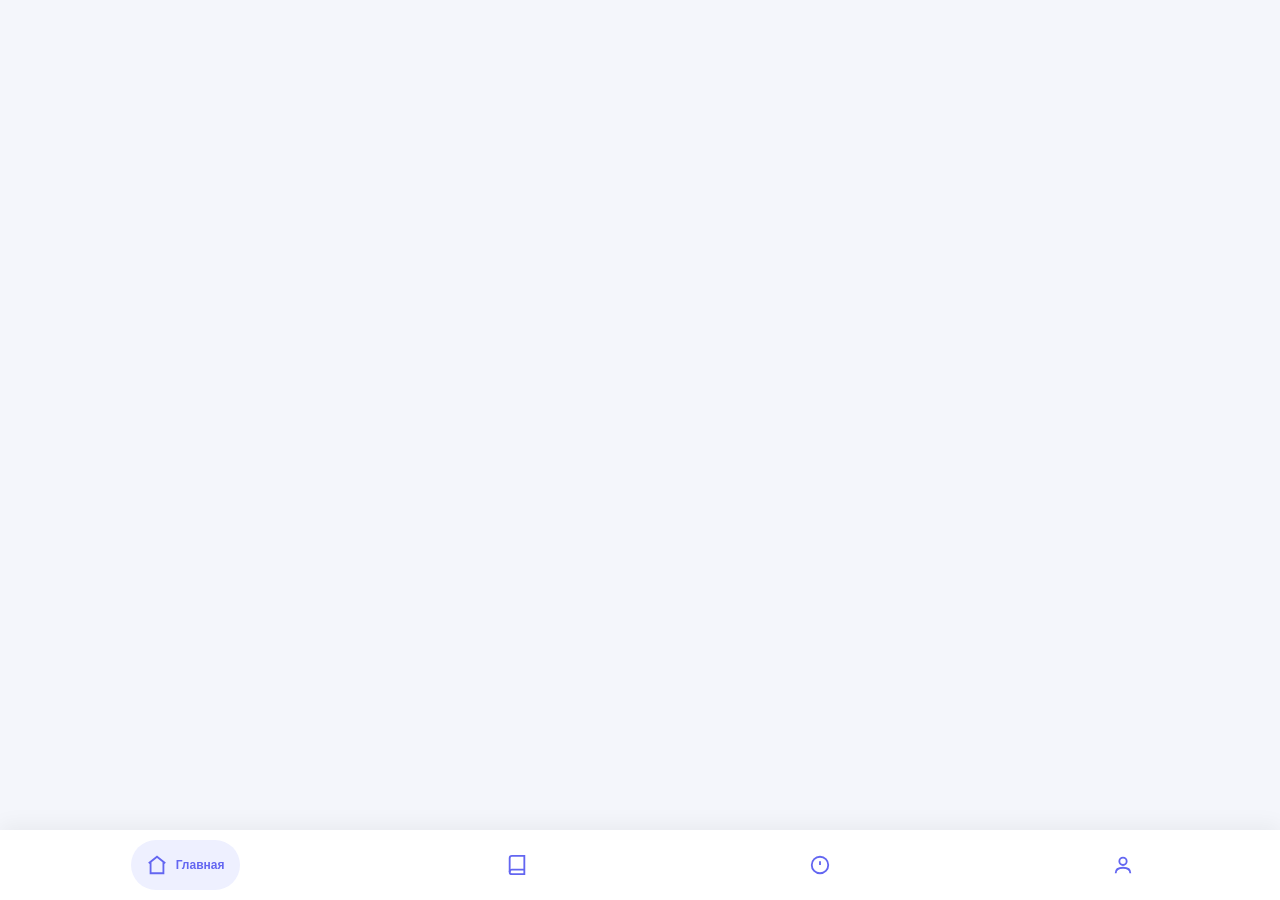
==== home.html @ 5154f785 "Add files via upload" ====
<!DOCTYPE html>
<html lang="ky">
<head>
  <meta charset="UTF-8">
  <meta name="viewport" content="width=device-width, initial-scale=1.0">
  <style>
    * { margin:0; padding:0; box-sizing:border-box; -webkit-tap-highlight-color:transparent; }
    body { min-height:100vh; background:#f4f6fb; font-family: sans-serif; }

    .navbar {
        position:fixed;
        bottom:0;
        left:0;
        width:100%;
        height:70px;
        background:#fff;
        display:flex;
        justify-content:space-around;
        align-items:center;
        box-shadow: 0 -5px 20px rgba(0,0,0,.05);
        z-index:1000;
        padding: 0 5px;
    }

    .nav-item {
        position: relative;
        height: 50px;
        display: flex;
        align-items: center;
        justify-content: center;
        padding: 0 15px;
        border-radius: 25px;
        text-decoration: none;
        color: #6366f1;
        transition: 0.4s cubic-bezier(0.4, 0, 0.2, 1);
        z-index: 2;
    }

    /* Индикаторду баскычтардын алдына коюу */
    .indicator {
        position: absolute;
        top: 10px;
        height: 50px;
        background: #eef0ff;
        border-radius: 25px;
        transition: 0.4s cubic-bezier(0.4, 0, 0.2, 1);
        z-index: 1;
    }

    .nav-item span {
        font-size: 12px;
        font-weight: 600;
        margin-left: 0;
        opacity: 0;
        width: 0;
        overflow: hidden;
        transition: 0.4s ease;
        white-space: nowrap;
    }

    .nav-item.active span {
        margin-left: 8px;
        width: auto;
        opacity: 1;
    }

    svg { width: 22px; height: 22px; stroke: currentColor; stroke-width: 2; fill: none; flex-shrink: 0; }
  </style>
</head>
<body>

<nav class="navbar">
    <div class="indicator" id="indicator"></div>

    <a href="#" class="nav-item active" onclick="update(this)">
        <svg viewBox="0 0 24 24"><path d="M3 10L12 3L21 10"></path><path d="M5 9V21H19V9"></path></svg>
        <span>Главная</span>
    </a>
    <a href="#" class="nav-item" onclick="update(this)">
        <svg viewBox="0 0 24 24"><path d="M4 19.5A2.5 2.5 0 0 1 6.5 17H20"></path><path d="M6.5 2H20V22H6.5A2.5 2.5 0 0 1 4 19.5V4.5A2.5 2.5 0 0 1 6.5 2Z"></path></svg>
        <span>Предмет</span>
    </a>
    <a href="#" class="nav-item" onclick="update(this)">
        <svg viewBox="0 0 24 24"><circle cx="12" cy="12" r="9"></circle><path d="M12 8V12"></path><path d="M12 16H12.01"></path></svg>
        <span>Тесты</span>
    </a>
    <a href="#" class="nav-item" onclick="update(this)">
        <svg viewBox="0 0 24 24"><circle cx="12" cy="8" r="4"></circle><path d="M4 21C4 17 7 15 12 15C17 15 20 17 20 21"></path></svg>
        <span>Профиль</span>
    </a>
</nav>

<script>
    const indicator = document.getElementById('indicator');

    function update(el) {
        document.querySelectorAll('.nav-item').forEach(i => i.classList.remove('active'));
        el.classList.add('active');

        // Индикатордун көлөмүн активдүү баскычтын көлөмүнө дал келтирүү
        indicator.style.width = el.offsetWidth + 'px';
        indicator.style.left = el.offsetLeft + 'px';
    }

    // Барак жүктөлгөндө индикаторду орнотуу
    window.onload = () => update(document.querySelector('.nav-item.active'));
</script>

</body>
</html>
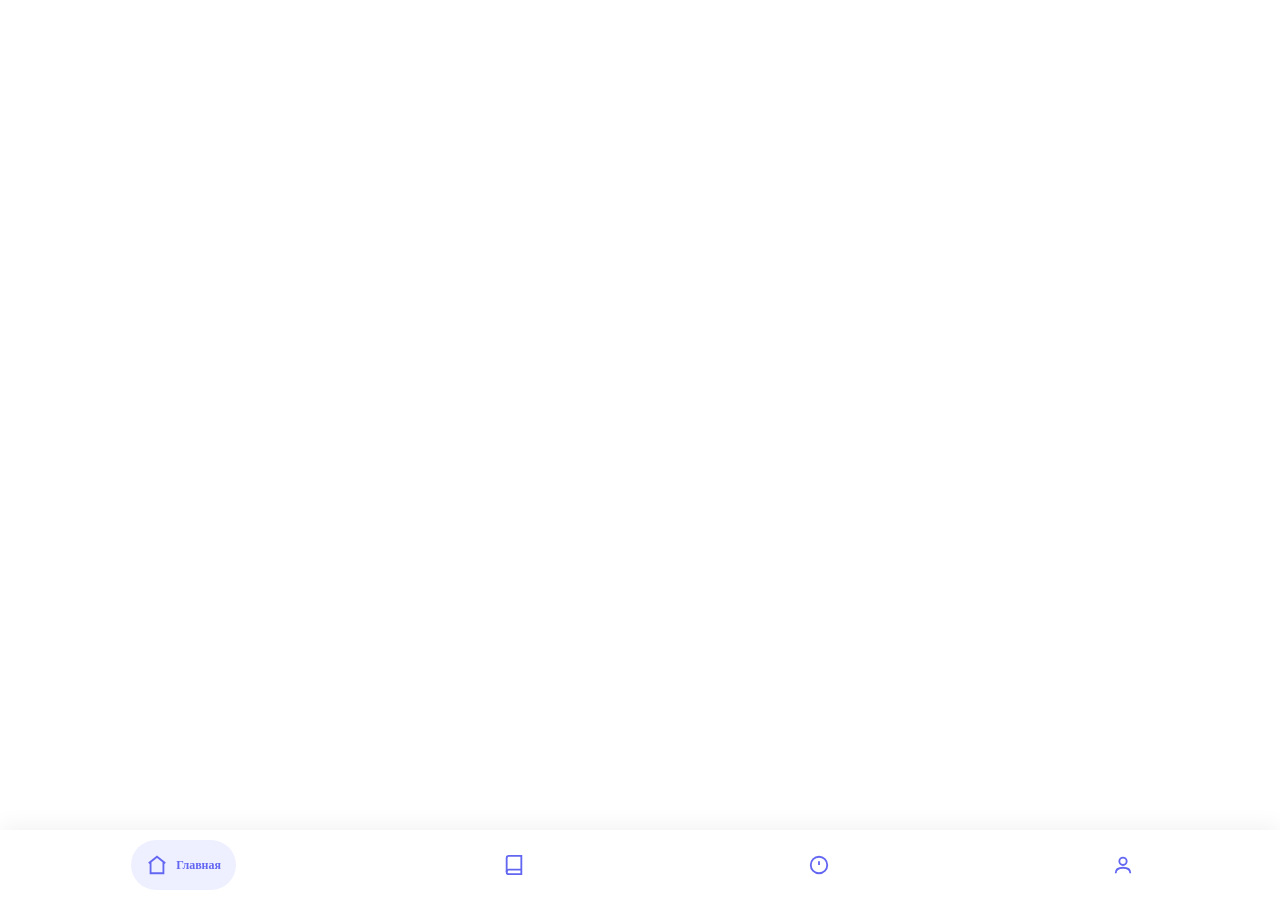
==== commit e9d73fbd: "Update home.html" ====
--- a/home.html
+++ b/home.html
@@ -5,8 +5,18 @@
   <meta name="viewport" content="width=device-width, initial-scale=1.0">
   <style>
     * { margin:0; padding:0; box-sizing:border-box; -webkit-tap-highlight-color:transparent; }
-    body { min-height:100vh; background:#f4f6fb; font-family: sans-serif; }
+    html, body {
+    margin: 0;
+    padding: 0;
+    min-height: 100vh;
+}
 
+body {
+    background-image: url('Fon.jpg');
+    background-size: cover;
+    background-position: top center; /* Сүрөттү жогору жакка бекитет */
+    background-repeat: no-repeat;
+}
     .navbar {
         position:fixed;
         bottom:0;
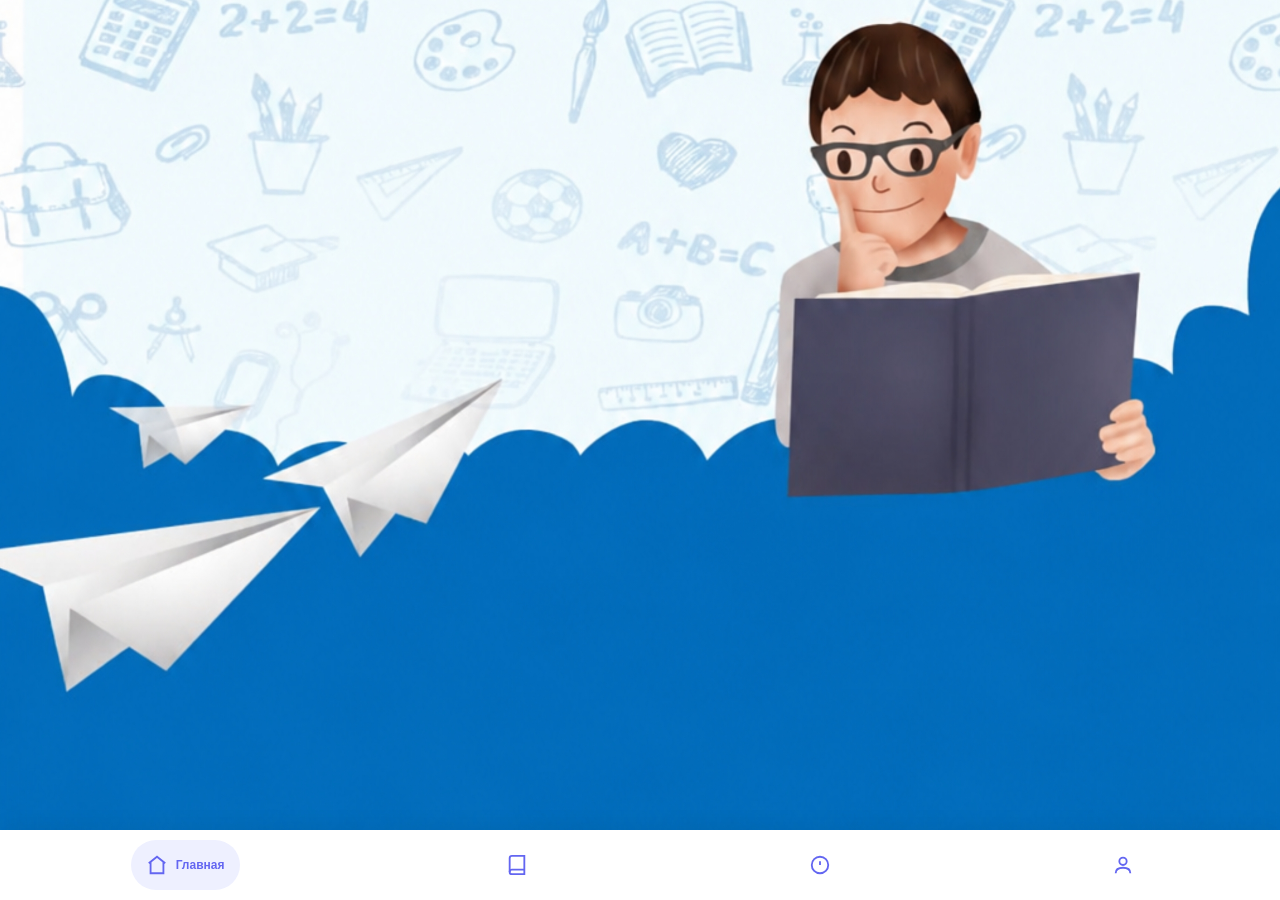
==== commit c622713a: "Update home.html" ====
--- a/home.html
+++ b/home.html
@@ -16,6 +16,7 @@
     background-size: cover;
     background-position: top center; /* Сүрөттү жогору жакка бекитет */
     background-repeat: no-repeat;
+  font-family: sans-serif;
 }
     .navbar {
         position:fixed;
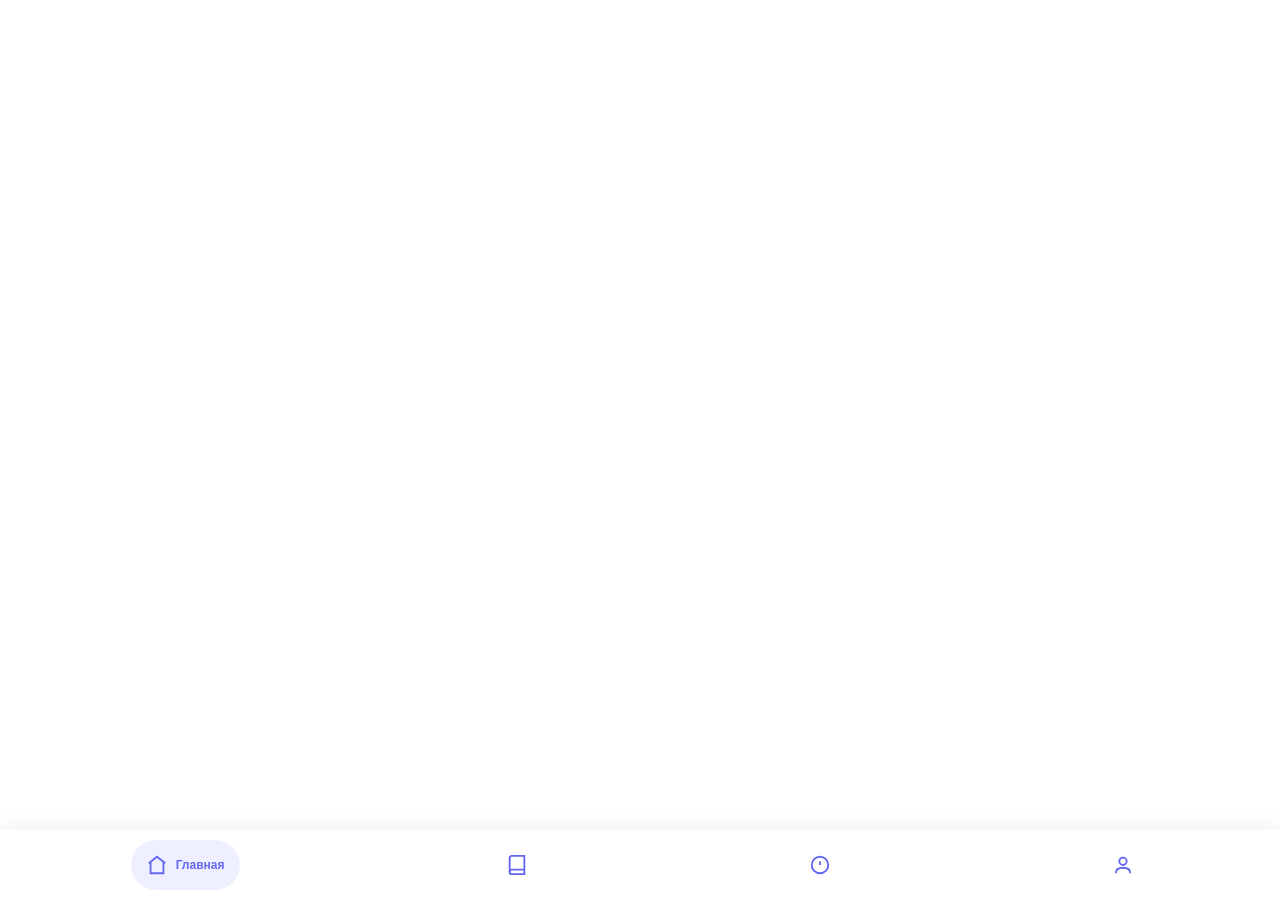
==== commit 115fdc09: "Update home.html" ====
--- a/home.html
+++ b/home.html
@@ -12,9 +12,9 @@
 }
 
 body {
-    background-image: url('Fon.jpg');
+    background-image: url('Fon2.jpg');
     background-size: cover;
-    background-position: top center; /* Сүрөттү жогору жакка бекитет */
+    background-position: top center; 
     background-repeat: no-repeat;
   font-family: sans-serif;
 }
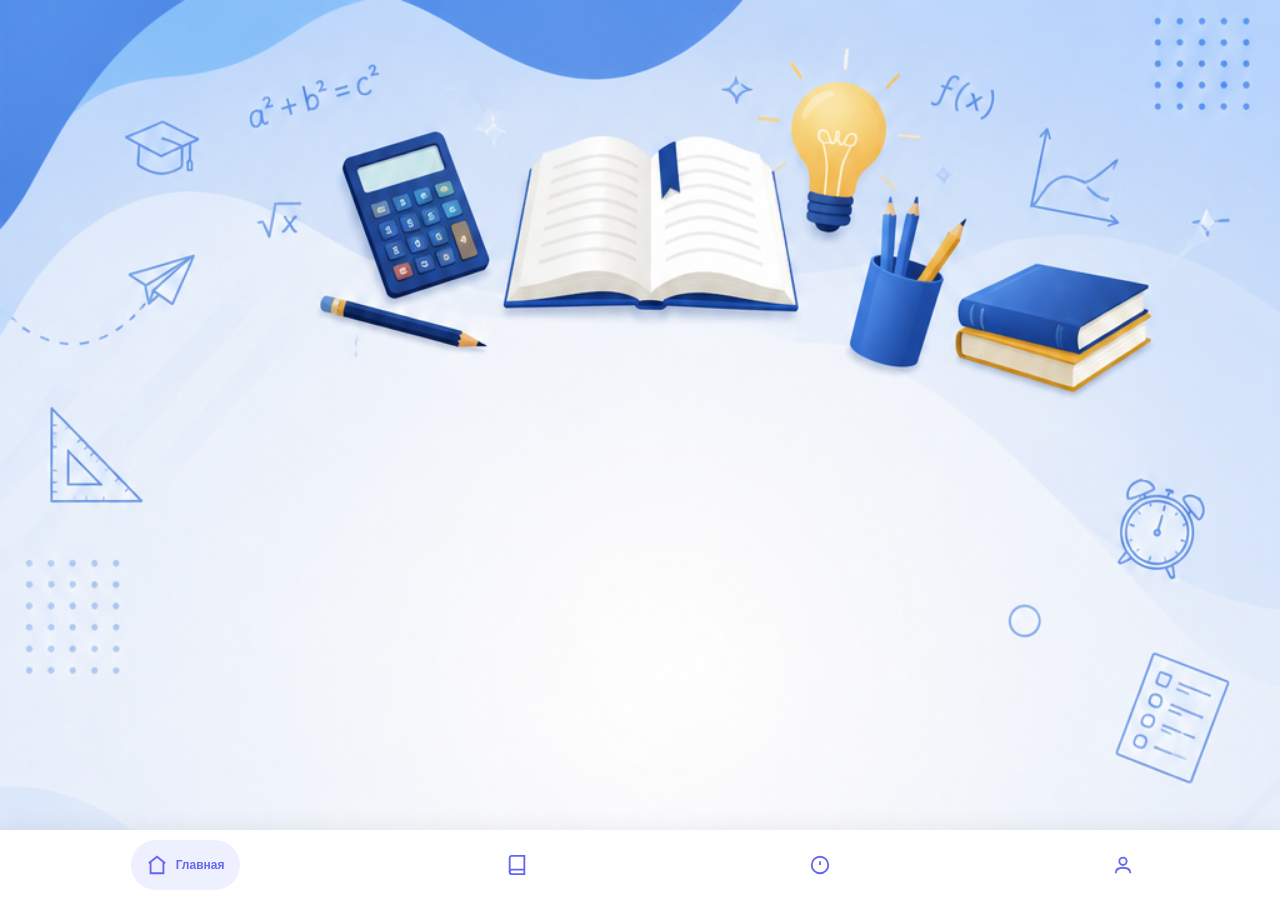
==== commit 07e767b7: "Change background image from Fon2.jpg to Fon2.png" ====
--- a/home.html
+++ b/home.html
@@ -12,7 +12,7 @@
 }
 
 body {
-    background-image: url('Fon2.jpg');
+    background-image: url('Fon2.png');
     background-size: cover;
     background-position: top center; 
     background-repeat: no-repeat;
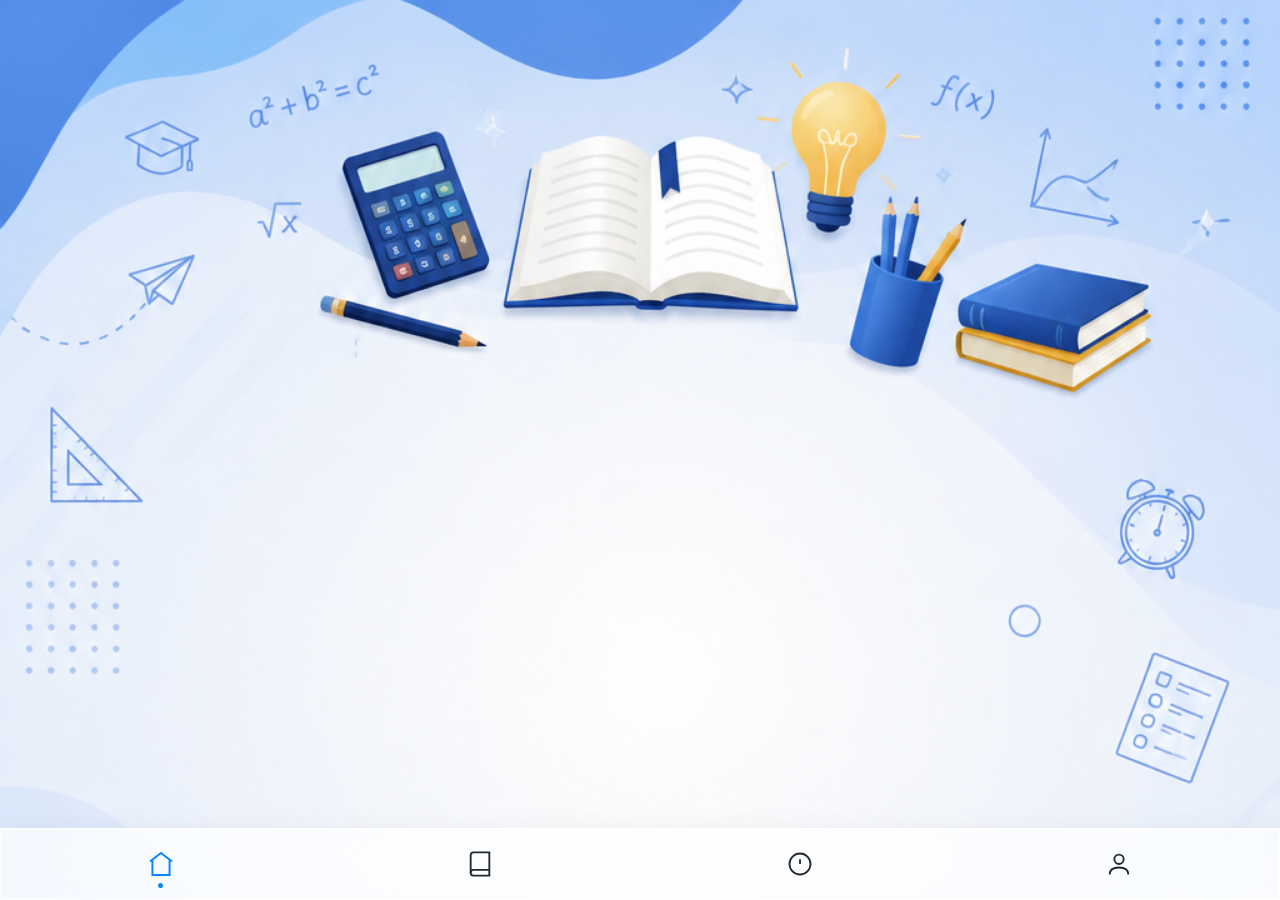
==== commit fefb237b: "Update home.html" ====
--- a/home.html
+++ b/home.html
@@ -1,120 +1,180 @@
 <!DOCTYPE html>
 <html lang="ky">
 <head>
-  <meta charset="UTF-8">
-  <meta name="viewport" content="width=device-width, initial-scale=1.0">
-  <style>
-    * { margin:0; padding:0; box-sizing:border-box; -webkit-tap-highlight-color:transparent; }
-    html, body {
-    margin: 0;
-    padding: 0;
-    min-height: 100vh;
+<meta charset="UTF-8">
+<meta name="viewport" content="width=device-width, initial-scale=1.0">
+
+<style>
+*{
+    margin:0;
+    padding:0;
+    box-sizing:border-box;
+    -webkit-tap-highlight-color:transparent;
+    user-select:none;
 }
 
-body {
+body{
+    min-height:100vh;
+    font-family:-apple-system,BlinkMacSystemFont,"SF Pro Display",sans-serif;
+    padding-bottom:100px;
     background-image: url('Fon2.png');
     background-size: cover;
-    background-position: top center; 
+    background-position: top center; /* Сүрөттү жогору жакка бекитет */
     background-repeat: no-repeat;
-  font-family: sans-serif;
 }
-    .navbar {
-        position:fixed;
-        bottom:0;
-        left:0;
-        width:100%;
-        height:70px;
-        background:#fff;
-        display:flex;
-        justify-content:space-around;
-        align-items:center;
-        box-shadow: 0 -5px 20px rgba(0,0,0,.05);
-        z-index:1000;
-        padding: 0 5px;
-    }
 
-    .nav-item {
-        position: relative;
-        height: 50px;
-        display: flex;
-        align-items: center;
-        justify-content: center;
-        padding: 0 15px;
-        border-radius: 25px;
-        text-decoration: none;
-        color: #6366f1;
-        transition: 0.4s cubic-bezier(0.4, 0, 0.2, 1);
-        z-index: 2;
-    }
+/* ===== IOS GLASS NAVBAR ===== */
 
-    /* Индикаторду баскычтардын алдына коюу */
-    .indicator {
-        position: absolute;
-        top: 10px;
-        height: 50px;
-        background: #eef0ff;
-        border-radius: 25px;
-        transition: 0.4s cubic-bezier(0.4, 0, 0.2, 1);
-        z-index: 1;
-    }
+.navbar{
+    position:fixed;
+    left:0px;
+    right:0px;
+    bottom:0px;
 
-    .nav-item span {
-        font-size: 12px;
-        font-weight: 600;
-        margin-left: 0;
-        opacity: 0;
-        width: 0;
-        overflow: hidden;
-        transition: 0.4s ease;
-        white-space: nowrap;
-    }
+    height:72px;
 
-    .nav-item.active span {
-        margin-left: 8px;
-        width: auto;
-        opacity: 1;
-    }
+    display:flex;
+    justify-content:space-around;
+    align-items:center;
 
-    svg { width: 22px; height: 22px; stroke: currentColor; stroke-width: 2; fill: none; flex-shrink: 0; }
-  </style>
+    background:rgba(255,255,255,.75);
+
+    backdrop-filter:blur(30px) saturate(180%);
+    -webkit-backdrop-filter:blur(30px) saturate(180%);
+
+    border:1px solid rgba(255,255,255,.8);
+
+  
+
+    box-shadow:
+    0 8px 30px rgba(0,0,0,.08),
+    inset 0 1px 0 rgba(255,255,255,.9);
+
+    z-index:9999;
+}
+
+.navbar::before{
+    content:"";
+    position:absolute;
+
+    top:0;
+    left:20px;
+    right:20px;
+
+    height:1px;
+
+    background:rgba(255,255,255,.95);
+}
+
+/* ===== MENU ITEM ===== */
+
+.nav-item{
+    position:relative;
+
+    width:58px;
+    height:58px;
+
+    display:flex;
+    align-items:center;
+    justify-content:center;
+
+    text-decoration:none;
+
+    color:#1f2937;
+
+    transition:.25s ease;
+}
+
+.nav-item svg{
+    width:28px;
+    height:28px;
+
+    stroke:currentColor;
+    stroke-width:1.6;
+    fill:none;
+
+    transition:.25s ease;
+}
+
+.nav-item.active{
+    color:#0A84FF;
+}
+
+.nav-item.active svg{
+    transform:scale(1.05);
+}
+
+.nav-item.active::after{
+    content:"";
+
+    position:absolute;
+
+    bottom:5px;
+
+    width:5px;
+    height:5px;
+
+    border-radius:50%;
+
+    background:#0A84FF;
+}
+
+.nav-item:active{
+    transform:scale(.9);
+}
+</style>
 </head>
+
 <body>
 
+<!-- Контент -->
+
 <nav class="navbar">
-    <div class="indicator" id="indicator"></div>
 
-    <a href="#" class="nav-item active" onclick="update(this)">
-        <svg viewBox="0 0 24 24"><path d="M3 10L12 3L21 10"></path><path d="M5 9V21H19V9"></path></svg>
-        <span>Главная</span>
+    <!-- Home -->
+    <a href="#" class="nav-item active" onclick="setActive(this)">
+        <svg viewBox="0 0 24 24">
+            <path d="M3 10L12 3L21 10"/>
+            <path d="M5 9V21H19V9"/>
+        </svg>
     </a>
-    <a href="#" class="nav-item" onclick="update(this)">
-        <svg viewBox="0 0 24 24"><path d="M4 19.5A2.5 2.5 0 0 1 6.5 17H20"></path><path d="M6.5 2H20V22H6.5A2.5 2.5 0 0 1 4 19.5V4.5A2.5 2.5 0 0 1 6.5 2Z"></path></svg>
-        <span>Предмет</span>
+
+    <!-- Book -->
+    <a href="#" class="nav-item" onclick="setActive(this)">
+        <svg viewBox="0 0 24 24">
+            <path d="M4 19.5A2.5 2.5 0 0 1 6.5 17H20"/>
+            <path d="M6.5 2H20V22H6.5A2.5 2.5 0 0 1 4 19.5V4.5A2.5 2.5 0 0 1 6.5 2Z"/>
+        </svg>
     </a>
-    <a href="#" class="nav-item" onclick="update(this)">
-        <svg viewBox="0 0 24 24"><circle cx="12" cy="12" r="9"></circle><path d="M12 8V12"></path><path d="M12 16H12.01"></path></svg>
-        <span>Тесты</span>
+
+    <!-- Info -->
+    <a href="#" class="nav-item" onclick="setActive(this)">
+        <svg viewBox="0 0 24 24">
+            <circle cx="12" cy="12" r="9"/>
+            <path d="M12 8V12"/>
+            <path d="M12 16H12.01"/>
+        </svg>
     </a>
-    <a href="#" class="nav-item" onclick="update(this)">
-        <svg viewBox="0 0 24 24"><circle cx="12" cy="8" r="4"></circle><path d="M4 21C4 17 7 15 12 15C17 15 20 17 20 21"></path></svg>
-        <span>Профиль</span>
+
+    <!-- Profile -->
+    <a href="#" class="nav-item" onclick="setActive(this)">
+        <svg viewBox="0 0 24 24">
+            <circle cx="12" cy="8" r="4"/>
+            <path d="M4 21C4 17 7 15 12 15C17 15 20 17 20 21"/>
+        </svg>
     </a>
+
 </nav>
 
 <script>
-    const indicator = document.getElementById('indicator');
+function setActive(el){
 
-    function update(el) {
-        document.querySelectorAll('.nav-item').forEach(i => i.classList.remove('active'));
-        el.classList.add('active');
+    document.querySelectorAll(".nav-item").forEach(item=>{
+        item.classList.remove("active");
+    });
 
-        // Индикатордун көлөмүн активдүү баскычтын көлөмүнө дал келтирүү
-        indicator.style.width = el.offsetWidth + 'px';
-        indicator.style.left = el.offsetLeft + 'px';
-    }
-
-    // Барак жүктөлгөндө индикаторду орнотуу
-    window.onload = () => update(document.querySelector('.nav-item.active'));
+    el.classList.add("active");
+}
 </script>
 
 </body>
